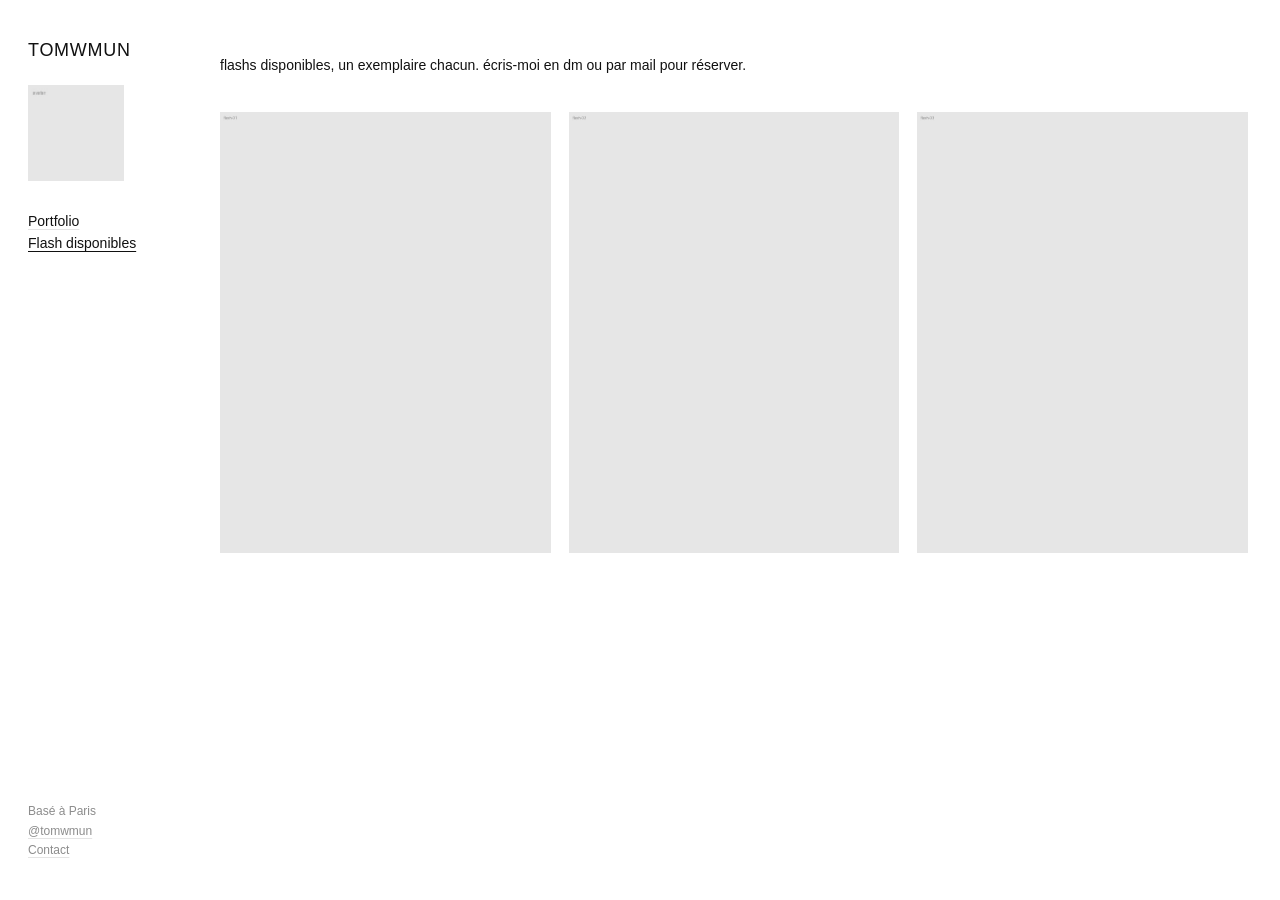
==== flash.html @ 3e7170dc "Add files via upload" ====
<!DOCTYPE html>
<html lang="fr">
<head>
<meta charset="UTF-8">
<meta name="viewport" content="width=device-width, initial-scale=1.0">
<title>Flash disponibles — tomwmun</title>
<link rel="stylesheet" href="css/style.css">
</head>
<body>
<div class="layout">

  <aside class="sidebar">
    <div class="sidebar-top">
      <a class="name-link" href="index.html"><p class="name">tomwmun</p></a>
      <img class="avatar" src="images/avatar.jpg" alt="Portrait de tomwmun">
      <nav>
        <a href="portfolio.html">Portfolio</a>
        <a href="flash.html" class="active">Flash disponibles</a>
      </nav>
    </div>
    <div class="sidebar-bottom">
      Basé à Paris<br>
      <a href="https://instagram.com/tomwmun" target="_blank" rel="noopener">@tomwmun</a><br>
      <a href="mailto:contact@example.com">Contact</a>
    </div>
  </aside>

  <main class="content">
    <p class="intro">
      flashs disponibles, un exemplaire chacun. écris-moi en dm ou par mail pour réserver.
    </p>

    <div class="grid" id="flash-grid"></div>
  </main>

</div>

<script src="js/flash-data.js"></script>
<script src="js/render-grid.js"></script>
<script>
  renderGrid("flash-grid", flashDesigns, "Tous les flashs sont pris pour le moment, nouveaux dessins bientôt.");
</script>
</body>
</html>
---- css/style.css ----
@font-face {
  font-family: "Cabinet Grotesk";
  src: url("../fonts/CabinetGrotesk-Regular.woff2") format("woff2");
  font-weight: 400;
  font-display: swap;
}

@font-face {
  font-family: "Cabinet Grotesk";
  src: url("../fonts/CabinetGrotesk-Medium.woff2") format("woff2");
  font-weight: 500;
  font-display: swap;
}

@font-face {
  font-family: "Humane";
  src: url("../fonts/Humane-Regular.woff2") format("woff2");
  font-weight: 400;
  font-display: swap;
}

:root {
  --ink: #111111;
  --muted: #8c8c8c;
  --line: #e4e4e4;
  --bg: #ffffff;
  --sidebar-width: 220px;
  --gap: 18px;
  font-family: "Cabinet Grotesk", -apple-system, BlinkMacSystemFont, "Helvetica Neue", Arial, sans-serif;
}

* {
  box-sizing: border-box;
}

html, body {
  margin: 0;
  padding: 0;
  background: var(--bg);
  color: var(--ink);
}

a {
  color: inherit;
  text-decoration: underline;
  text-underline-offset: 3px;
  text-decoration-color: var(--line);
}

a:hover {
  text-decoration-color: var(--ink);
}

.layout {
  display: flex;
  min-height: 100vh;
  align-items: flex-start;
}

/* Sidebar, identical on every page, never moves */
.sidebar {
  width: var(--sidebar-width);
  flex-shrink: 0;
  padding: 40px 28px;
  position: sticky;
  top: 0;
  height: 100vh;
  display: flex;
  flex-direction: column;
  justify-content: space-between;
}

.sidebar-top .name-link {
  text-decoration: none;
  color: inherit;
}

.sidebar-top .name {
  font-family: "Humane", "Cabinet Grotesk", sans-serif;
  font-size: 18px;
  letter-spacing: 0.04em;
  text-transform: uppercase;
  margin: 0 0 24px 0;
}

.sidebar-top .avatar {
  width: 96px;
  height: 96px;
  object-fit: cover;
  filter: grayscale(100%);
  display: block;
  margin-bottom: 32px;
  background: #f2f2f2;
}

.sidebar nav {
  display: flex;
  flex-direction: column;
  gap: 6px;
  font-size: 14px;
}

.sidebar nav a.active {
  text-decoration-color: var(--ink);
}

.sidebar-bottom {
  font-size: 12px;
  color: var(--muted);
  line-height: 1.6;
}

.sidebar-bottom a {
  color: var(--muted);
}

/* Main content area */
.content {
  flex: 1;
  padding: 40px 32px 80px 0;
  min-width: 0;
}

.subnav {
  display: flex;
  gap: 18px;
  font-size: 13px;
  margin-bottom: 28px;
}

.subnav a {
  color: var(--muted);
}

.subnav a.active {
  color: var(--ink);
  text-decoration-color: var(--ink);
}

.intro {
  max-width: 620px;
  font-size: 14px;
  line-height: 1.6;
  color: var(--ink);
  margin-bottom: 36px;
}

/* Grid, purely data driven, removing an item just closes the gap */
.grid {
  display: grid;
  grid-template-columns: repeat(3, 1fr);
  gap: var(--gap);
}

.grid figure {
  margin: 0;
  aspect-ratio: 3 / 4;
  overflow: hidden;
  background: #f2f2f2;
  position: relative;
}

.grid img {
  width: 100%;
  height: 100%;
  object-fit: cover;
  display: block;
}

.grid figure.multi {
  cursor: pointer;
}

.grid .dots {
  position: absolute;
  bottom: 8px;
  left: 50%;
  transform: translateX(-50%);
  display: flex;
  gap: 4px;
  opacity: 0;
  transition: opacity 0.15s ease;
}

.grid figure:hover .dots {
  opacity: 1;
}

.grid .dots span {
  width: 4px;
  height: 4px;
  border-radius: 50%;
  background: rgba(255, 255, 255, 0.6);
}

.grid .dots span.active {
  background: #ffffff;
}

.grid.empty::after {
  content: attr(data-empty-label);
  grid-column: 1 / -1;
  font-size: 13px;
  color: var(--muted);
  padding: 40px 0;
}

/* Home page, sidebar only */

@media (max-width: 800px) {
  .layout {
    flex-direction: column;
  }
  .sidebar {
    position: relative;
    width: 100%;
    height: auto;
    flex-direction: row;
    align-items: center;
    justify-content: space-between;
    padding: 20px;
  }
  .sidebar-top, .sidebar-bottom {
    display: none;
  }
  .grid {
    grid-template-columns: repeat(2, 1fr);
  }
  .content {
    padding: 24px;
  }
}
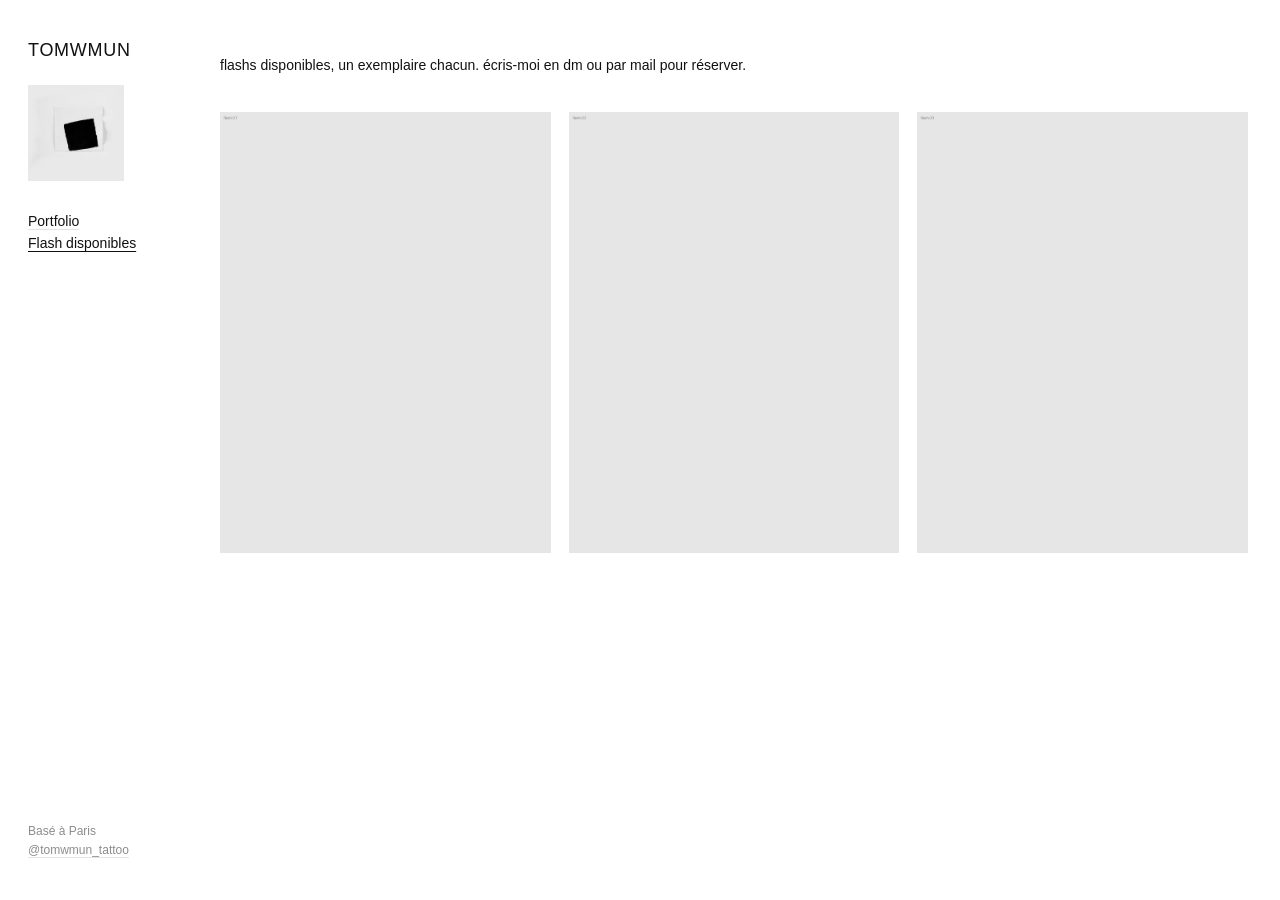
==== commit d491eea1: "Update flash.html" ====
--- a/flash.html
+++ b/flash.html
@@ -20,8 +20,7 @@
     </div>
     <div class="sidebar-bottom">
       Basé à Paris<br>
-      <a href="https://instagram.com/tomwmun" target="_blank" rel="noopener">@tomwmun</a><br>
-      <a href="mailto:contact@example.com">Contact</a>
+      <a href="https://instagram.com/tomwmun_tattoo" target="_blank" rel="noopener">@tomwmun_tattoo</a><br>
     </div>
   </aside>
 
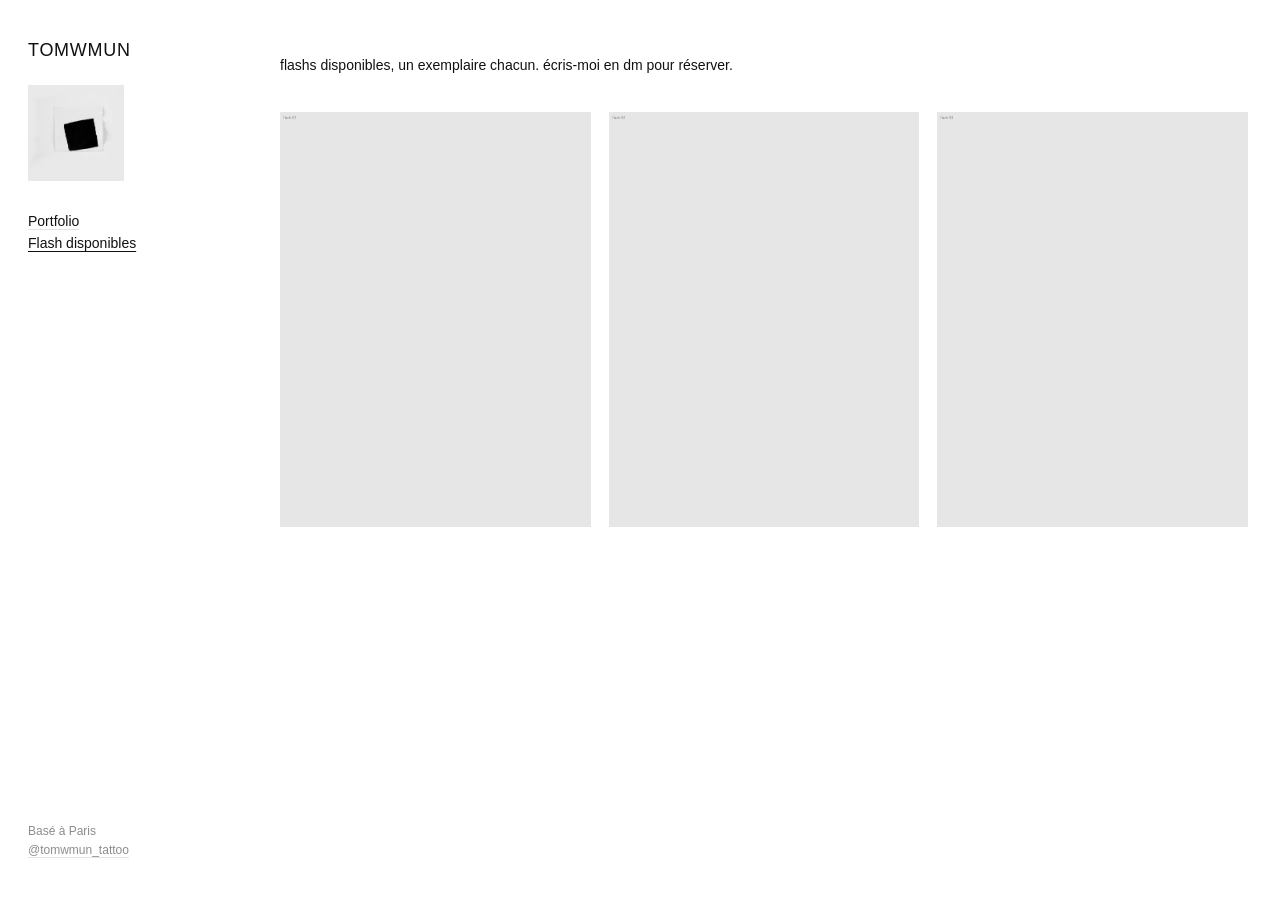
==== commit d04eb2a7: "Update flash.html" ====
--- a/flash.html
+++ b/flash.html
@@ -26,7 +26,7 @@
 
   <main class="content">
     <p class="intro">
-      flashs disponibles, un exemplaire chacun. écris-moi en dm ou par mail pour réserver.
+      flashs disponibles, un exemplaire chacun. écris-moi en dm pour réserver.
     </p>
 
     <div class="grid" id="flash-grid"></div>
--- a/css/style.css
+++ b/css/style.css
@@ -24,7 +24,7 @@
   --muted: #8c8c8c;
   --line: #e4e4e4;
   --bg: #ffffff;
-  --sidebar-width: 220px;
+  --sidebar-width: 280px;
   --gap: 18px;
   font-family: "Cabinet Grotesk", -apple-system, BlinkMacSystemFont, "Helvetica Neue", Arial, sans-serif;
 }
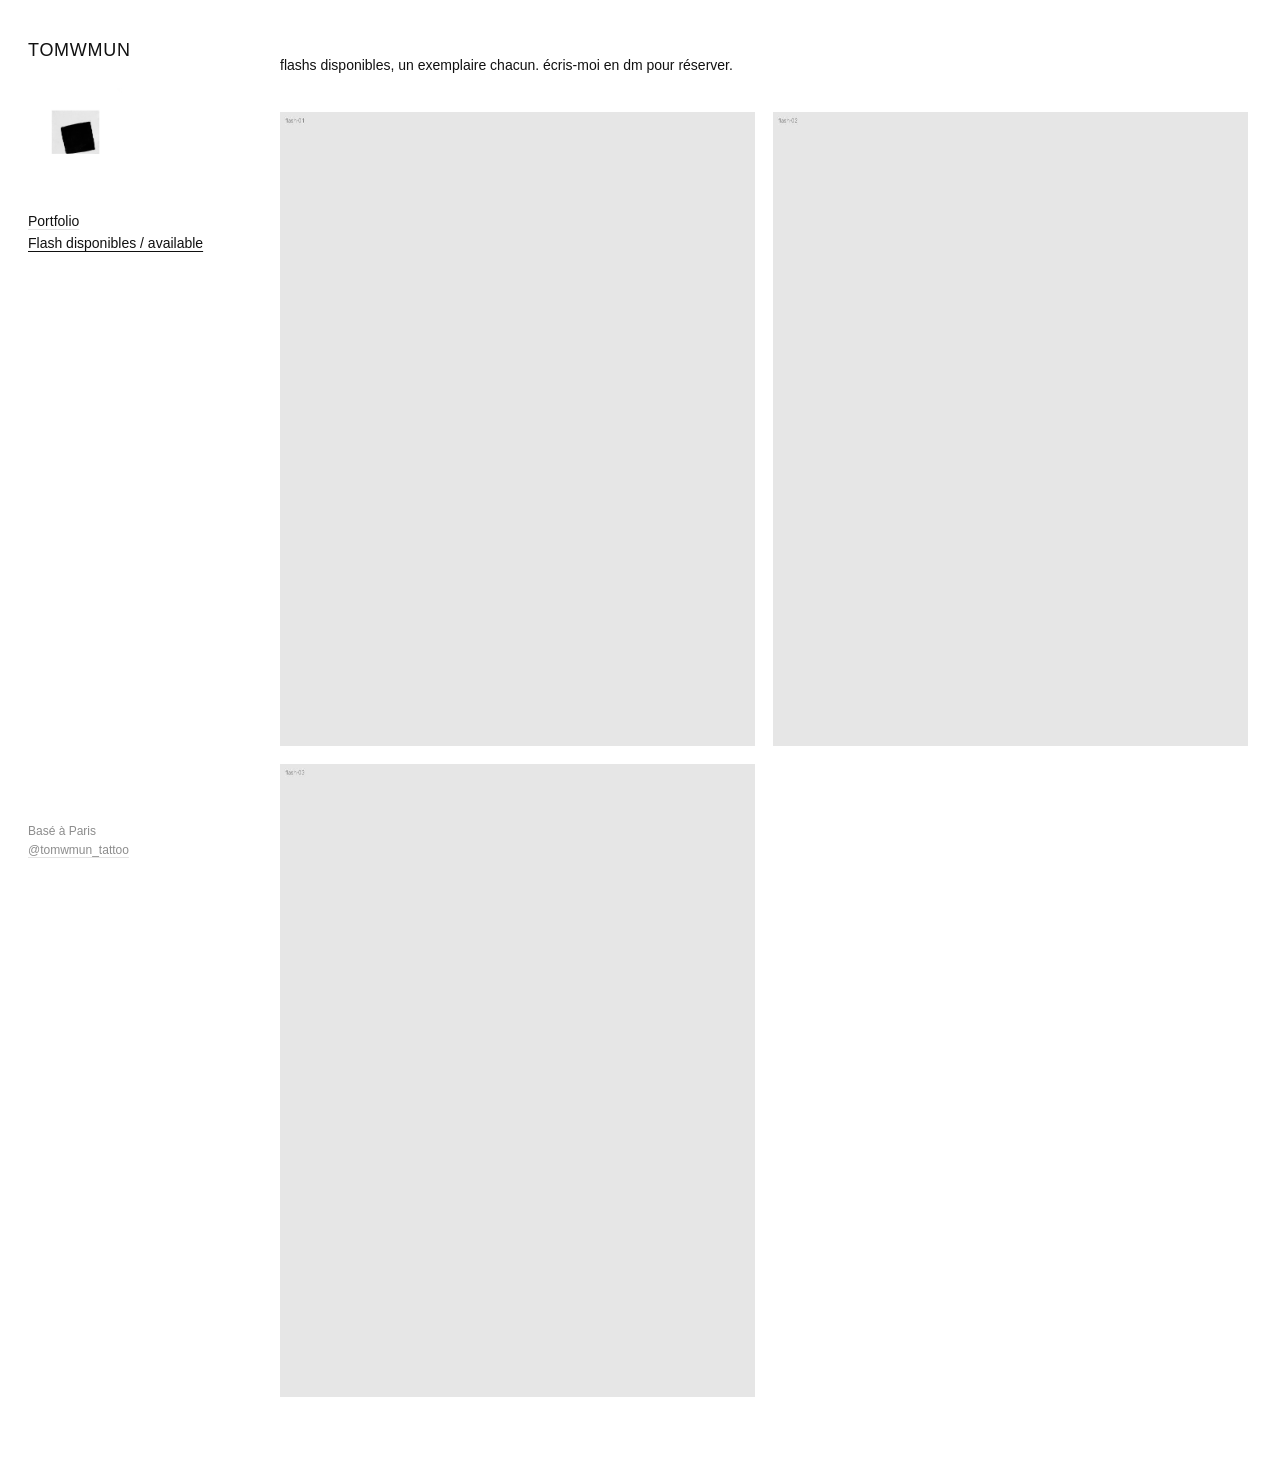
==== commit 1ce2fe74: "Update flash.html" ====
--- a/flash.html
+++ b/flash.html
@@ -15,7 +15,7 @@
       <img class="avatar" src="images/avatar.jpg" alt="Portrait de tomwmun">
       <nav>
         <a href="portfolio.html">Portfolio</a>
-        <a href="flash.html" class="active">Flash disponibles</a>
+        <a href="flash.html" class="active">Flash disponibles / available </a>
       </nav>
     </div>
     <div class="sidebar-bottom">
--- a/css/style.css
+++ b/css/style.css
@@ -148,7 +148,7 @@
 /* Grid, purely data driven, removing an item just closes the gap */
 .grid {
   display: grid;
-  grid-template-columns: repeat(3, 1fr);
+  grid-template-columns: repeat(auto-fit, minmax(340px, 1fr));
   gap: var(--gap);
 }
 
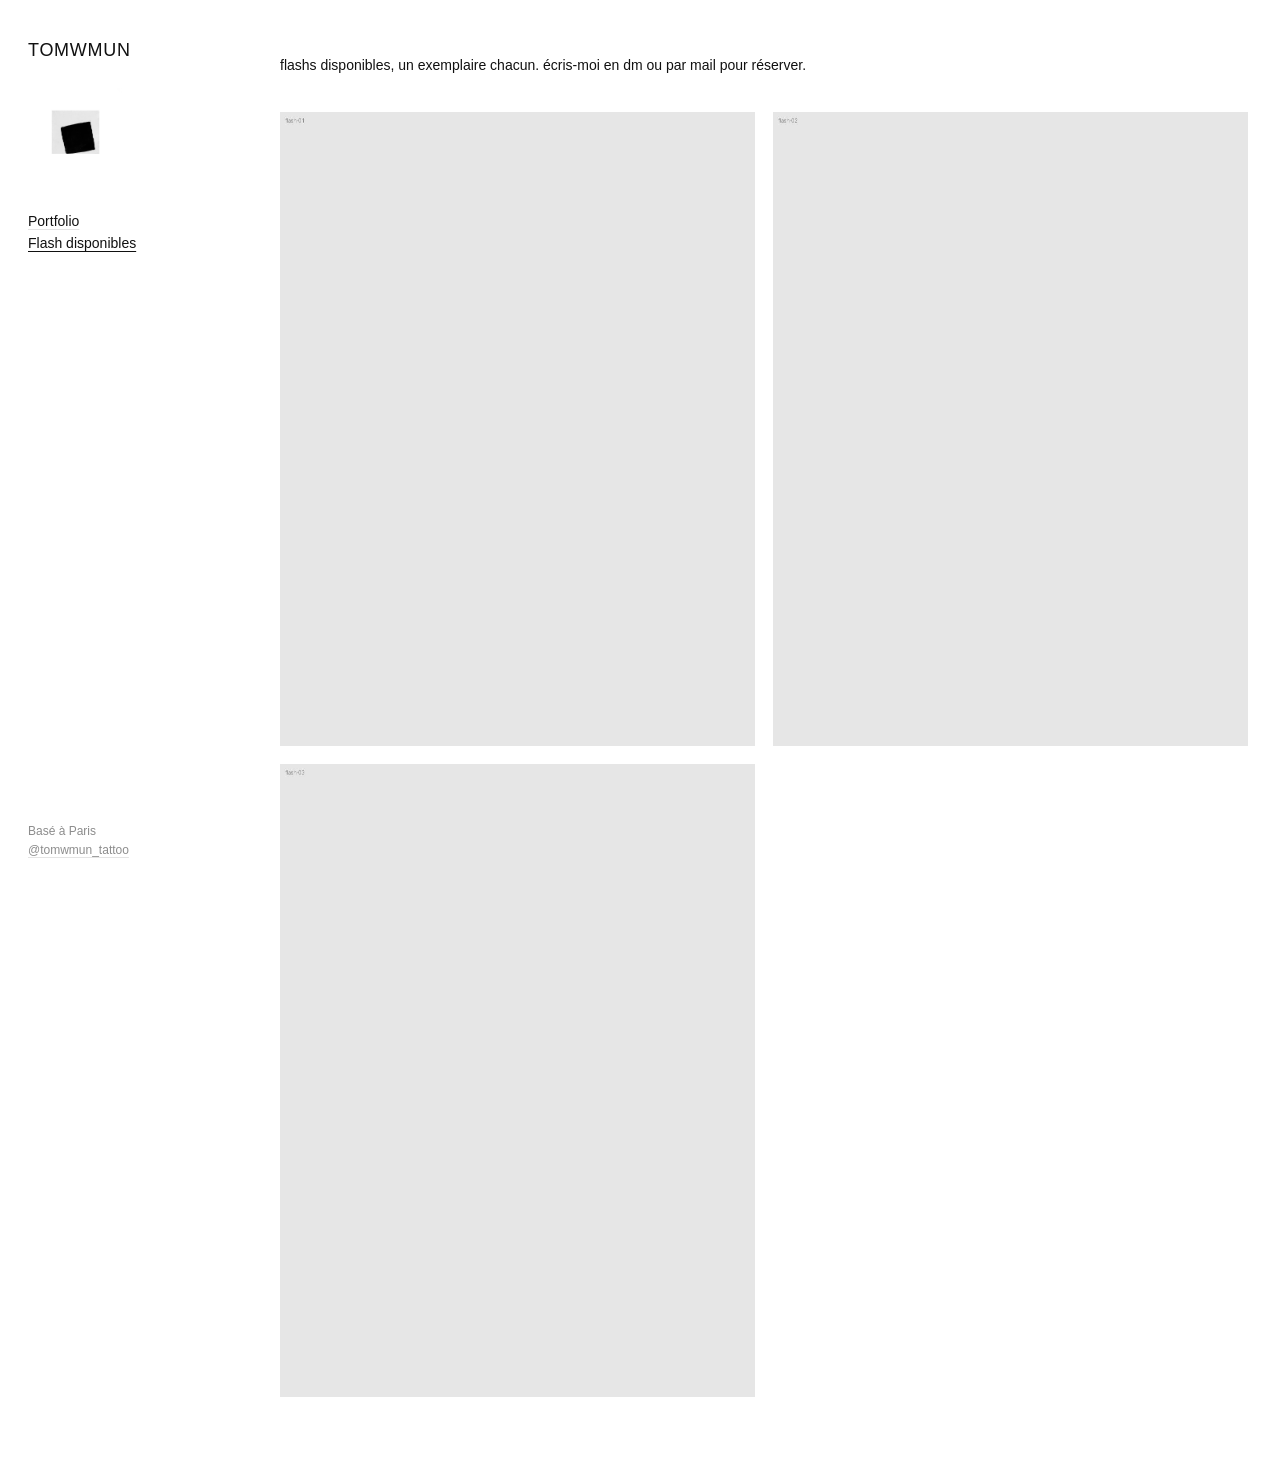
==== commit 402f4dc3: "Update flash.html" ====
--- a/flash.html
+++ b/flash.html
@@ -3,6 +3,7 @@
 <head>
 <meta charset="UTF-8">
 <meta name="viewport" content="width=device-width, initial-scale=1.0">
+<meta name="color-scheme" content="light">
 <title>Flash disponibles — tomwmun</title>
 <link rel="stylesheet" href="css/style.css">
 </head>
@@ -15,18 +16,18 @@
       <img class="avatar" src="images/avatar.jpg" alt="Portrait de tomwmun">
       <nav>
         <a href="portfolio.html">Portfolio</a>
-        <a href="flash.html" class="active">Flash disponibles / available </a>
+        <a href="flash.html" class="active">Flash disponibles</a>
       </nav>
     </div>
     <div class="sidebar-bottom">
       Basé à Paris<br>
-      <a href="https://instagram.com/tomwmun_tattoo" target="_blank" rel="noopener">@tomwmun_tattoo</a><br>
+      <a href="https://instagram.com/tomwmun_tattoo" target="_blank" rel="noopener">@tomwmun_tattoo</a>
     </div>
   </aside>
 
   <main class="content">
     <p class="intro">
-      flashs disponibles, un exemplaire chacun. écris-moi en dm pour réserver.
+      flashs disponibles, un exemplaire chacun. écris-moi en dm ou par mail pour réserver.
     </p>
 
     <div class="grid" id="flash-grid"></div>
--- a/css/style.css
+++ b/css/style.css
@@ -26,6 +26,7 @@
   --bg: #ffffff;
   --sidebar-width: 280px;
   --gap: 18px;
+  color-scheme: light;
   font-family: "Cabinet Grotesk", -apple-system, BlinkMacSystemFont, "Helvetica Neue", Arial, sans-serif;
 }
 
@@ -215,13 +216,16 @@
     position: relative;
     width: 100%;
     height: auto;
-    flex-direction: row;
-    align-items: center;
-    justify-content: space-between;
+    flex-direction: column;
+    align-items: flex-start;
+    justify-content: flex-start;
     padding: 20px;
-  }
-  .sidebar-top, .sidebar-bottom {
-    display: none;
+    gap: 16px;
+  }
+  .sidebar-top .avatar {
+    width: 64px;
+    height: 64px;
+    margin-bottom: 16px;
   }
   .grid {
     grid-template-columns: repeat(2, 1fr);
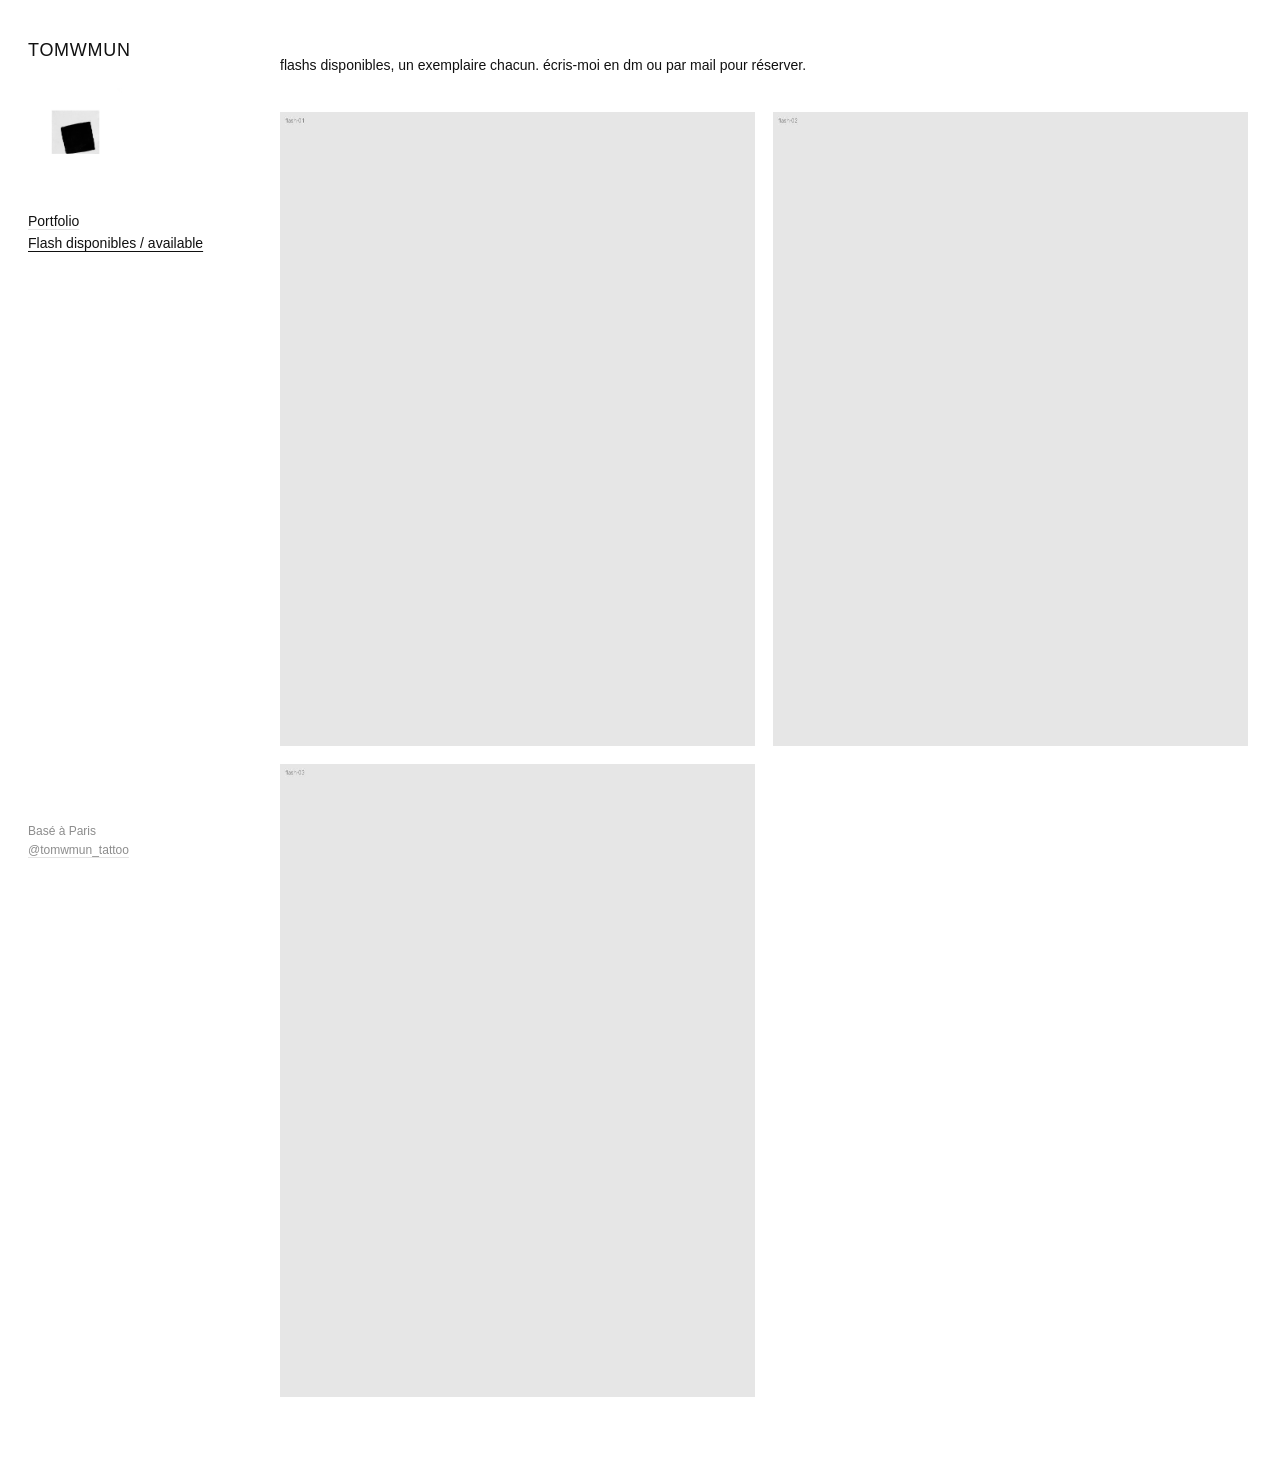
==== commit b5e03667: "Update flash.html" ====
--- a/flash.html
+++ b/flash.html
@@ -4,7 +4,7 @@
 <meta charset="UTF-8">
 <meta name="viewport" content="width=device-width, initial-scale=1.0">
 <meta name="color-scheme" content="light">
-<title>Flash disponibles — tomwmun</title>
+<title>Flash disponibles / available — tomwmun</title>
 <link rel="stylesheet" href="css/style.css">
 </head>
 <body>
@@ -16,7 +16,7 @@
       <img class="avatar" src="images/avatar.jpg" alt="Portrait de tomwmun">
       <nav>
         <a href="portfolio.html">Portfolio</a>
-        <a href="flash.html" class="active">Flash disponibles</a>
+        <a href="flash.html" class="active">Flash disponibles / available</a>
       </nav>
     </div>
     <div class="sidebar-bottom">
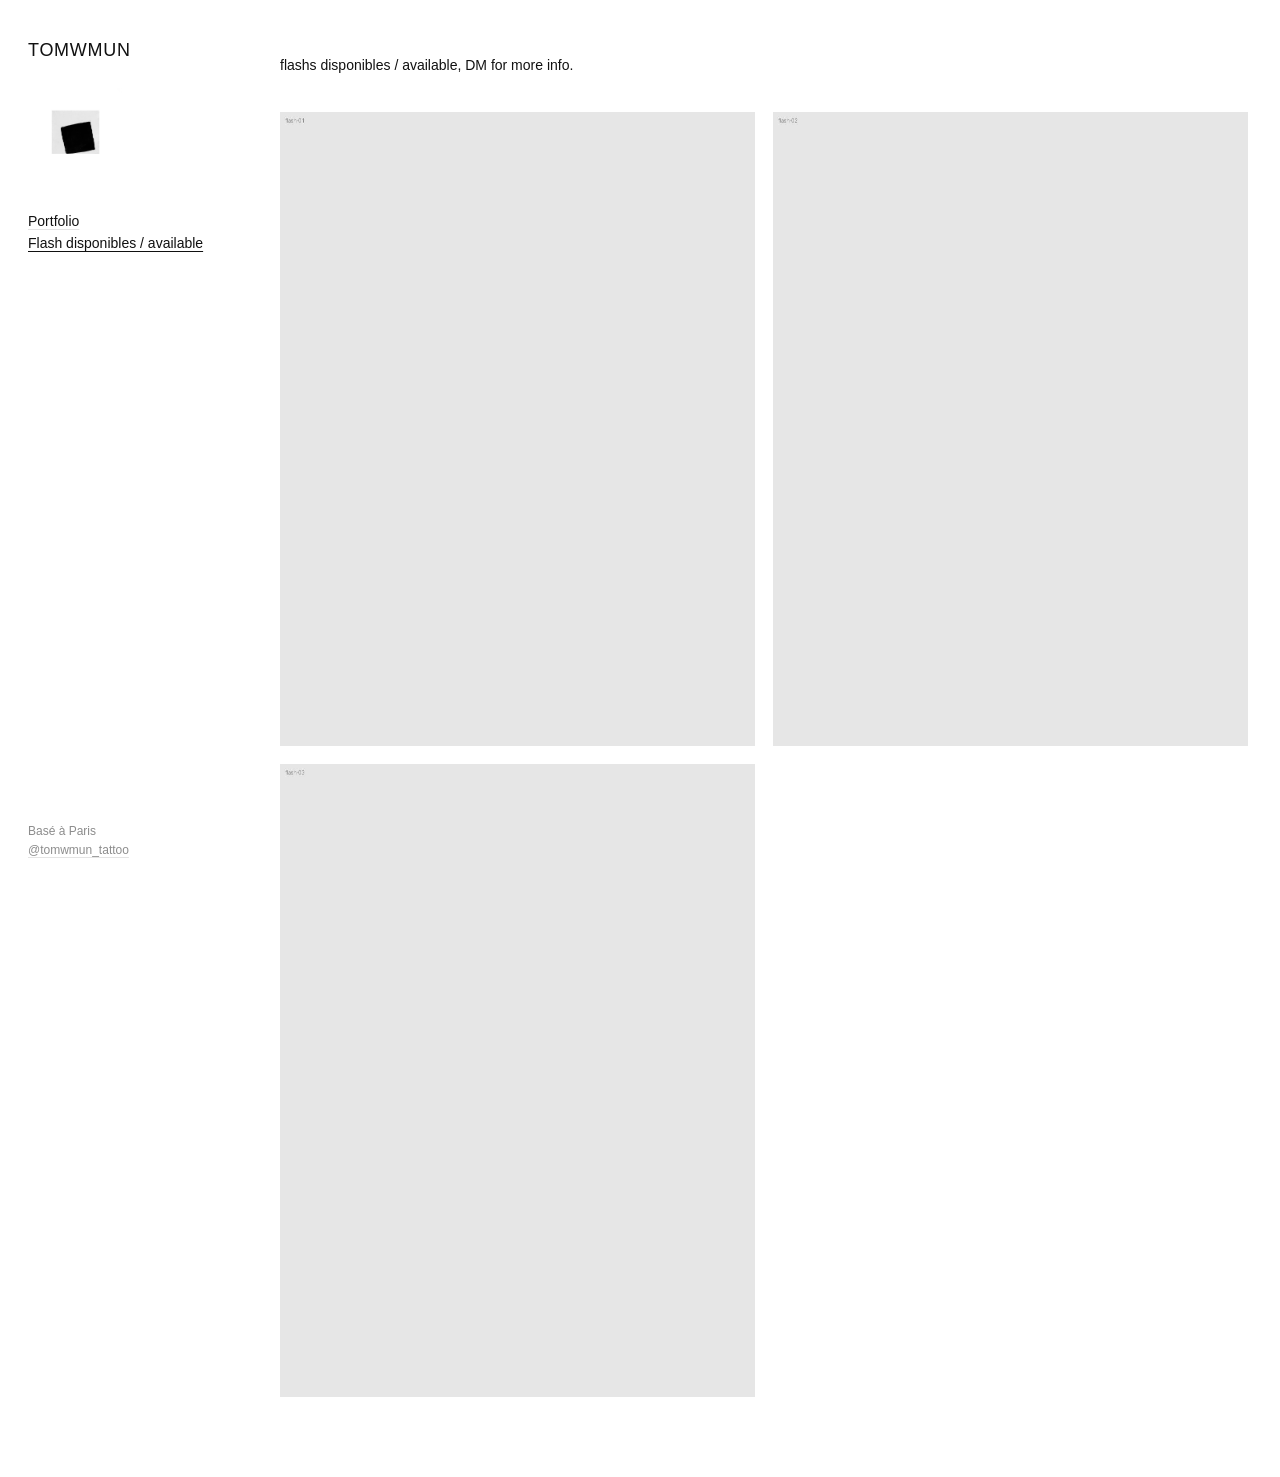
==== commit a2d03338: "Update flash.html" ====
--- a/flash.html
+++ b/flash.html
@@ -27,7 +27,7 @@
 
   <main class="content">
     <p class="intro">
-      flashs disponibles, un exemplaire chacun. écris-moi en dm ou par mail pour réserver.
+      flashs disponibles / available, DM for more info.
     </p>
 
     <div class="grid" id="flash-grid"></div>
